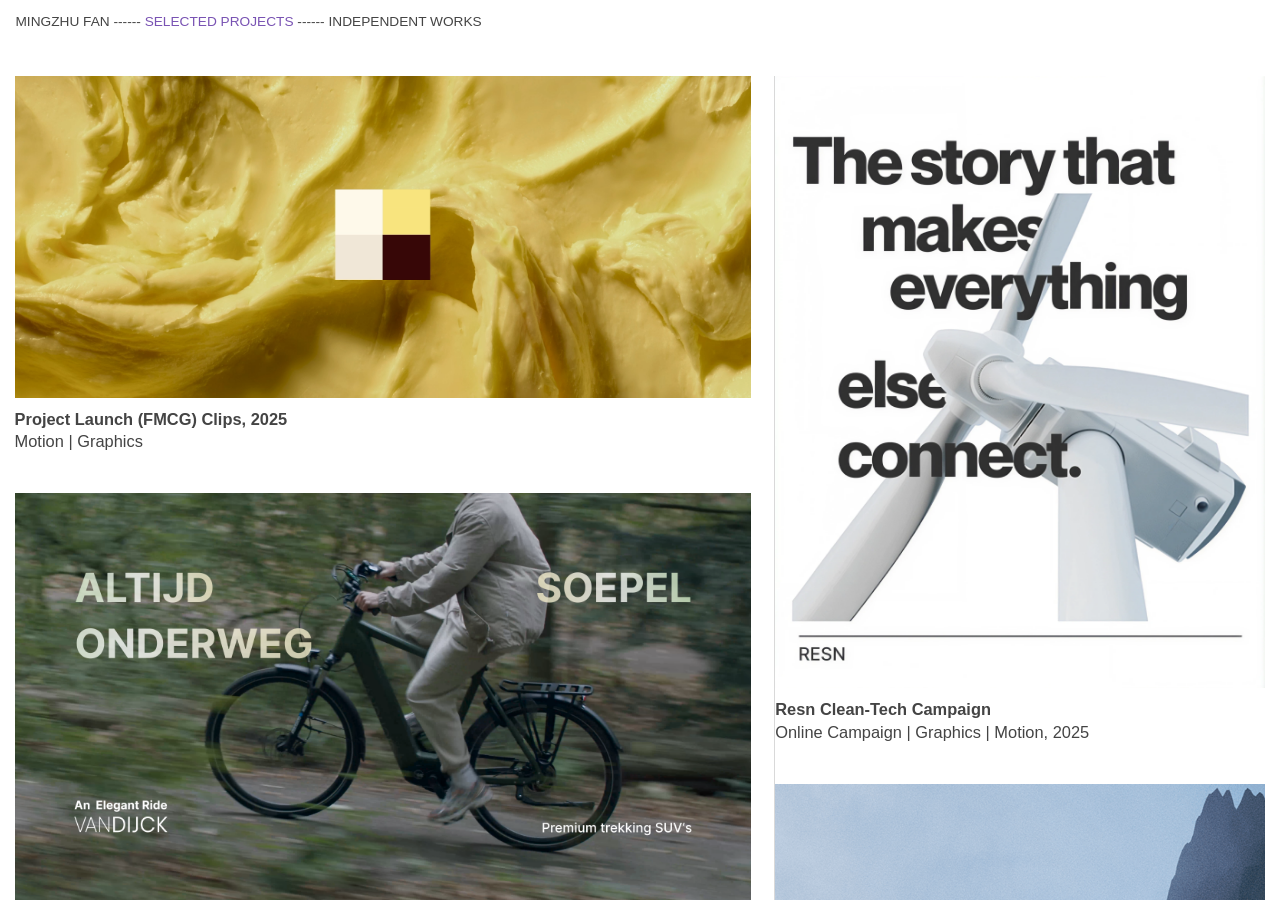
==== index.html @ 074bbf80 "update" ====
<!DOCTYPE html>
<html lang="en">
<head>
  <meta charset="utf-8">
  <meta name="viewport" content="width=device-width, initial-scale=1.0">
  <link href="https://fonts.googleapis.com/css2?family=Jost:wght@400;500;700&display=swap" rel="stylesheet">
  <link href="css/realdealstyl.css" rel="stylesheet">
  <link href="css/selected-projects.css" rel="stylesheet">
  <link rel="icon" type="image/svg+xml" href="images/favicon.svg">
</head>
<body>
  
  <div class="category0">
    <div class="category1">
      <a href="../about me/" class="linkback"
        style="font-style: normal; color: #444444; text-decoration: none;">MINGZHU FAN</a>
      <p class="separator"> ------ </p>
      <a href="./" class="link selected"
        style="font-style: normal; color: #7953B3; text-decoration: none;">SELECTED PROJECTS</a>
      <p class="separator"> ------ </p>
      <a href="../independent works/" class="linkback"
        style="font-style: normal; color: #444444; text-decoration: none;">INDEPENDENT WORKS</a>
    </div>
  </div>

  <main class="contentsec-scroll">
    <section class="contentsec" aria-label="Selected projects">
      <div class="projects-columns">
        <!-- Move any article between these two columns to curate the visual rhythm. -->
        <div class="projects-column projects-column--wide">
          <article class="project-card">
            <a href="Social posts/" class="project-link">
              <img src="images/pro2.jpg" alt="Project Launch FMCG social motion clips">
              <h2 class="project-title"><b>Project Launch (FMCG) Clips, 2025</b> </br>Motion | Graphics</h2>
            </a>
          </article>
          <article class="project-card">
            <a href="VanDijck E-bike/" class="project-link">
              <img src="images/pro10.png" alt="VanDijck E-bike">
              <h2 class="project-title"><b>VanDijck E-bike, 2026</b></br>Website | Branding | E-commerce</h2>
            </a>
          </article>
          <article class="project-card">
            <a href="Undefined E-bike/" class="project-link">
              <img src="images/pro1.jpg" alt="Undefined E-bike Studio">
              <h2 class="project-title"><b>Undefined E-bike Studio, 2026</b></br>Website | Branding | E-commerce</h2>
            </a>
          </article>
          <article class="project-card">
            <a href="Undefined branding/" class="project-link">
              <img src="images/pro3.png" alt="Undefined E-bike Studio Branding">
              <h2 class="project-title"><b>Undefined E-bike Studio Branding, 2026</b>Graphics | Branding</h2>
            </a>
          </article>
        </div>
        <div class="projects-column projects-column--narrow">
          <article class="project-card">
            <a href="clean tech campaign/" class="project-link">
              <img src="images/pro6.png" alt="Resn Clean-Tech Campaign">
              <h2 class="project-title"><b>Resn Clean-Tech Campaign</b><br> Online Campaign | Graphics | Motion, 2025</h2>
            </a>
          </article>
          <article class="project-card">
            <a href="Resn dimsums/" class="project-link">
              <img src="images/pro5.png" alt="Dimsums, Resn">
              <h2 class="project-title"><b><i>Dimsums</i>, 2025</b><br>Graphics</h2>
            </a>
          </article>
          <article class="project-card">
            <a href="https://tiao12138.github.io/pictorial_self-portrait-machine/" class="project-link">
              <img src="images/pro11.jpg" alt="Self-portrait installation">
              <h2 class="project-title"><b>Self-portrait Installation, 2024</b><br>LLM | Interaction | installation</h2>
            </a>
          </article>
        </div>
      </div>
    </section>
  </main>
</body>
</html>
---- css/realdealstyl.css ----
html {
  font-family: Helvetica, Arial, sans-serif;
  font-size: clamp(14px, 0.8vw + 8px, 19px);
}

html,
body {
  height: 100%;
  margin: 0;
}

body {
  display: flex;
  flex-direction: column;
}

p {
  color: #444444;
}

.site-header {
  position: relative;
  z-index: 10;
  flex-shrink: 0;
  background-color: #fff;
}

.contentsec-scroll {
  flex: 1 1 auto;
  overflow-y: auto;
}

.category0 {
  display: flex;
  flex-direction: column;
  margin: 0 0 1.5rem 0.5rem;
  padding: 0rem;
  color: #444444;
  text-align: left;
}

.category1 {
  padding-left: 0.35rem;
  color: #444444;
  font-size: 0.75rem;
  font-weight: 400;
  line-height: 1.2;
  text-align: left;
}

.separator,
.link {
  display: inline-block;
  padding: 0;
  color: inherit;
  font-weight: 400;
  text-decoration: none;
  user-select: none;
}

.separator {
  cursor: default;
}

.link {
  cursor: pointer;
}

.link.selected {
  color: #7953B3;
}

#nav-container {
  color: #444444;
}

.contentsec {
  flex-grow: 1;
  overflow: auto;
  margin: 0 0.5rem 0 0.5rem;
  padding: 0rem;
  color: #444444;
  font-size: 1.125rem;
}

/* ===== Selected projects homepage =====
   Put each project-card in either column. The two columns do not align by rows. */
.projects-columns {
  display: grid;
  grid-template-columns: minmax(0, 3fr) minmax(0, 2fr);
  align-items: start;
  column-gap: 1.25rem;
  margin: 0.25rem 0.3rem 2rem;
}

.projects-column--narrow {
  border-left: 1px solid #d9d9d9;
}

.projects-column {
  display: flex;
  flex-direction: column;
  gap: 2.25rem;
  min-width: 0;
}

.project-card {
  min-width: 0;
}

.project-link {
  display: block;
  color: #444444;
  font-style: normal;
  text-decoration: none;
}

/* Images retain their original portrait or landscape aspect ratio. */
.project-link > img {
  display: block;
  width: 100%;
  height: auto;
  border: 0;
  transition: opacity 180ms ease;
}

.project-link:hover > img {
  filter: brightness(0.85);
  opacity: 1;
}

.project-title {
  margin: 0.55rem 0 0;
  color: #444444;
  font-size: 0.9rem;
  font-weight: 400;
  line-height: 1.35;
}

/* ===== Existing About Me styles ===== */
.large1 {
  color: #444444;
  font-size: 1.75rem;
  font-weight: 500;
}

.large2 {
  margin-bottom: 0.25rem;
  color: #444444;
  font-size: 1.25rem;
}

.category3 .large1 {
  font-size: 1.4rem;
}

.category3 .large2 {
  font-size: 1.05rem;
}

.category4 {
  margin-bottom: 2rem;
}

.resume-entry {
  margin-bottom: 1.25rem;
}

.resume-entry:last-child {
  margin-bottom: 0;
}

.category3 {
  display: flex;
  flex-direction: row;
  align-items: flex-start;
  gap: 3rem;
  height: auto;
  margin: 0 0 0.25rem 1.25rem;
  padding: 1.25rem;
  color: #444444;
  text-align: left;
}

.p1image {
  display: flex;
  flex-wrap: wrap;
  align-items: flex-start;
  gap: 1.25rem;
  width: 28%;
  height: auto;
  margin-top: 0;
  padding: 0;
  font-size: 1.125rem;
}

img.quetta1 {
  width: 46%;
  height: auto;
}

img.quetta2 {
  width: 95%;
  height: auto;
  object-fit: contain;
}

img.quetta3 {
  width: 29.7%;
  height: auto;
  object-fit: contain;
}

.note {
  font-size: 0.875rem;
}

.intro {
  width: 55%;
  overflow: auto;
  margin: 0;
  padding: 0 40px 0 0;
  font-size: 0.85rem;
  line-height: 1.6;
}

.profilecol {
  width: 30%;
  margin-top: 2.5rem;
  padding-left: 0;
  color: #444444;
  font-size: 0.85rem;
  line-height: 1.6;
  text-align: left;
}

.sidenote {
  width: 18%;
  margin-top: 2.5rem;
  padding-left: 0;
  color: #444444;
  font-size: 1rem;
  text-align: left;
}

img.profile {
  display: block;
  width: 16rem;
  height: 12rem;
  background-color: #eee;
  object-fit: cover;
}

img.present1 {
  width: 100%;
  height: auto;
  margin-bottom: 0.625rem;
}

.presenttext {
  width: 45%;
  margin-top: 0;
  padding-left: 1.25rem;
  color: #444444;
  font-size: 1.125rem;
  text-align: left;
}

.piv,
#piv,
.future {
  width: 45%;
}

/* ===== Legacy thumbnail-wall rules (used only by old pages) ===== */
.row {
  display: flex;
  flex-wrap: wrap;
  align-items: flex-start;
  justify-content: flex-start;
  gap: 0.6rem 1%;
  margin: 0.25rem 0 0 0.3rem;
}

.box,
.box2 {
  display: inline-block;
  flex: 1 1 auto;
  max-height: 35rem;
  margin-top: 0;
  overflow: hidden;
}

.box {
  max-width: 36%;
}

.box2 {
  max-width: 26%;
}

.box a,
.box2 a {
  display: block;
  text-decoration: none;
}

img.cover {
  display: block;
  max-width: 100%;
  max-height: 32rem;
  width: auto;
  height: auto;
  border: 0;
  cursor: pointer;
  object-fit: contain;
  transition: filter 0.2s ease;
}

img.cover:hover {
  filter: brightness(0.85);
}

.hovertext {
  display: none;
}

.hover-text-container {
  display: none;
}

.img-description {
  max-width: 90%;
  margin-top: 0.25px;
  font-size: 1.125rem;
}

a {
  color: #888888;
  font-style: normal;
}

a:hover {
  color: #444444;
  font-style: normal;
}

/* ===== Independent Works ===== */
.iw-row {
  margin-bottom: 3.5rem;
}

.iw-row-header {
  margin-bottom: 0.5rem;
  font-size: 1.25rem;
  line-height: 1.4;
}

.iw-label {
  color: #444444;
  font-weight: 700;
  font-style: normal;
  letter-spacing: 0.05em;
  text-transform: uppercase;
}

.iw-hover-name {
  margin-left: 0.75rem;
  color: #666666;
  font-weight: 400;
  font-style: italic;
}

.iw-thumbs {
  display: flex;
  flex-wrap: wrap;
  align-items: flex-start;
  gap: 1rem;
}

.iw-thumb {
  display: block;
  text-decoration: none;
}

.iw-thumb img,
.iw-thumb video {
  display: block;
  width: 16rem;
  height: auto;
  cursor: pointer;
  transition: filter 0.2s ease;
}

.iw-thumb:hover img,
.iw-thumb:hover video {
  filter: brightness(0.85);
}

/* ===== About Me labels ===== */
.section-label {
  font-weight: 700;
  letter-spacing: 0.04em;
  text-transform: uppercase;
}

.resume-meta {
  color: #666666;
  line-height: 1.5;
}

.pronoun {
  color: #888888;
  font-size: 0.8rem;
  font-style: italic;
}

@media (max-width: 768px) {
  .box,
  .box2 {
    flex-basis: 46%;
    max-width: 46%;
  }

  .image-description {
    font-size: 1rem;
  }

  .iw-thumb img {
    width: 8.5rem;
  }
}

@media (max-width: 600px) {
  .projects-columns {
    grid-template-columns: 1fr;
    row-gap: 2.25rem;
  }
}

@media (max-width: 480px) {
  .box,
  .box2 {
    flex-basis: 100%;
    max-width: 100%;
  }

  .image-description {
    font-size: 0.875rem;
  }

  .contentsec,
  .contentsec-scroll .contentsec {
    margin-right: 0;
    margin-left: 0;
    padding-right: 0.25rem;
    padding-left: 0.25rem;
  }

  .row {
    margin-left: 0.2rem;
  }

  .category1 {
    padding-left: 0;
  }

  .category0 {
    margin-left: 0.2rem;
  }

  .iw-thumb img {
    width: 40%;
  }

  .projects-column--narrow {
    border-left: none;
  }

}
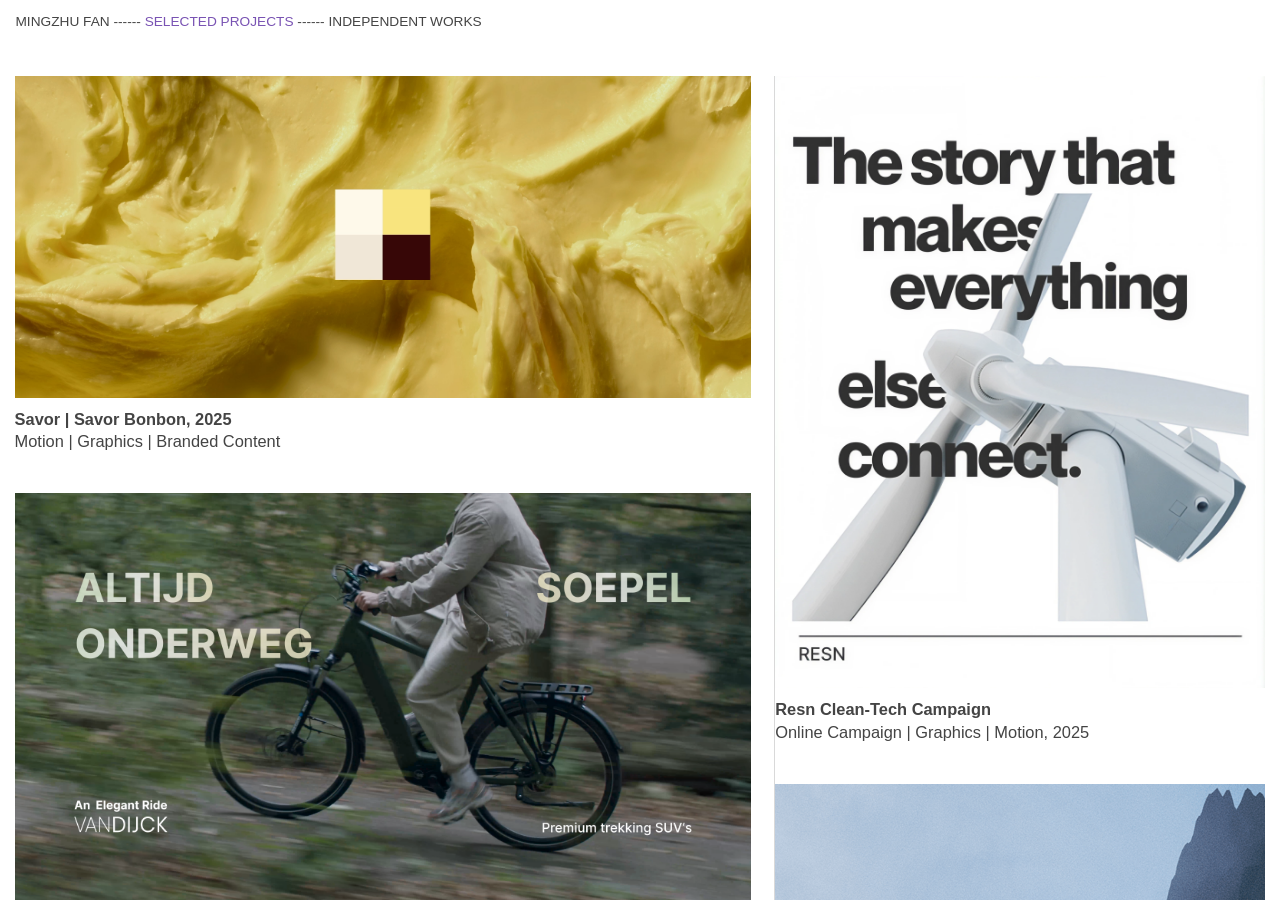
==== commit 11f5a381: "update" ====
--- a/index.html
+++ b/index.html
@@ -12,13 +12,13 @@
   
   <div class="category0">
     <div class="category1">
-      <a href="../about me/" class="linkback"
+      <a href="about me/" class="linkback"
         style="font-style: normal; color: #444444; text-decoration: none;">MINGZHU FAN</a>
       <p class="separator"> ------ </p>
       <a href="./" class="link selected"
         style="font-style: normal; color: #7953B3; text-decoration: none;">SELECTED PROJECTS</a>
       <p class="separator"> ------ </p>
-      <a href="../independent works/" class="linkback"
+      <a href="independent works/" class="linkback"
         style="font-style: normal; color: #444444; text-decoration: none;">INDEPENDENT WORKS</a>
     </div>
   </div>
@@ -31,7 +31,7 @@
           <article class="project-card">
             <a href="Social posts/" class="project-link">
               <img src="images/pro2.jpg" alt="Project Launch FMCG social motion clips">
-              <h2 class="project-title"><b>Project Launch (FMCG) Clips, 2025</b> </br>Motion | Graphics</h2>
+              <h2 class="project-title"><b>Savor | Savor Bonbon, 2025</b> </br>Motion | Graphics | Branded Content</h2>
             </a>
           </article>
           <article class="project-card">
@@ -49,7 +49,7 @@
           <article class="project-card">
             <a href="Undefined branding/" class="project-link">
               <img src="images/pro3.png" alt="Undefined E-bike Studio Branding">
-              <h2 class="project-title"><b>Undefined E-bike Studio Branding, 2026</b>Graphics | Branding</h2>
+              <h2 class="project-title"><b>Undefined E-bike Studio Branding, 2026</b><br>Graphics | Branding</h2>
             </a>
           </article>
         </div>
--- a/css/realdealstyl.css
+++ b/css/realdealstyl.css
@@ -83,12 +83,16 @@
   font-size: 1.125rem;
 }
 
+.project-single {
+  margin: 0 0.25rem 0 0.25rem;
+}
+
 /* ===== Selected projects homepage =====
    Put each project-card in either column. The two columns do not align by rows. */
 .projects-columns {
   display: grid;
   grid-template-columns: minmax(0, 3fr) minmax(0, 2fr);
-  align-items: start;
+  align-items: stretch;
   column-gap: 1.25rem;
   margin: 0.25rem 0.3rem 2rem;
 }
@@ -476,5 +480,96 @@
   .projects-column--narrow {
     border-left: none;
   }
-
-}
+}
+
+.video-pair {
+  display: flex;
+  align-items: flex-start;
+  gap: 1rem;
+  width: 100%;
+  max-width: 100%;
+  box-sizing: border-box;
+  overflow: hidden; /* 处理 1px 像素取整造成的轻微溢出 */
+}
+
+.video-card {
+  min-width: 0;
+  box-sizing: border-box;
+}
+
+/* 横版 16:9 的可用宽度比例 */
+.video-card.landscape {
+  flex: 1.7778 1 0;
+}
+
+/* 竖版 9:16 的可用宽度比例 */
+.video-card.portrait {
+  flex: 0.5625 1 0;
+}
+
+.video-card video {
+  display: block;
+  width: 100%;
+  max-width: 100%;
+  height: auto;
+  border-radius: 4px;
+}
+
+.video-caption {
+  margin: 0.5rem 0 0;
+  margin-bottom: 1rem;
+  font-size: 0.75rem;
+  color: #666666;
+}
+
+@media (max-width: 768px) {
+  .video-pair {
+    flex-direction: column;
+  }
+
+  .video-card.landscape,
+  .video-card.portrait {
+    width: 100%;
+  }
+}
+
+.video-large {
+  width: 50vw;       /* 约半个屏幕宽 */
+  max-width: 900px;  /* 大屏时避免过宽，可自行删除或修改 */
+  margin-top: 1rem;
+}
+
+.video-large video {
+  display: block;
+  width: 100%;
+  height: auto;      /* 保持影片原比例 */
+  border-radius: 4px;
+}
+
+@media (max-width: 768px) {
+  .video-large {
+    width: 100%;
+  }
+}
+
+.image-trio {
+  display: grid;
+  grid-template-columns: repeat(3, 1fr);
+  gap: 1rem;
+
+  width: 100%;                 /* 三张图合计占满屏幕宽度 */
+  margin-top: 3rem;
+  margin-bottom: 3rem;
+}
+
+.image-trio img {
+  display: block;
+  width: 100%;
+  height: auto;                 /* 保留 9:16 原比例 */
+}
+
+@media (max-width: 768px) {
+  .image-trio {
+    gap: 0.5rem;
+  }
+}
